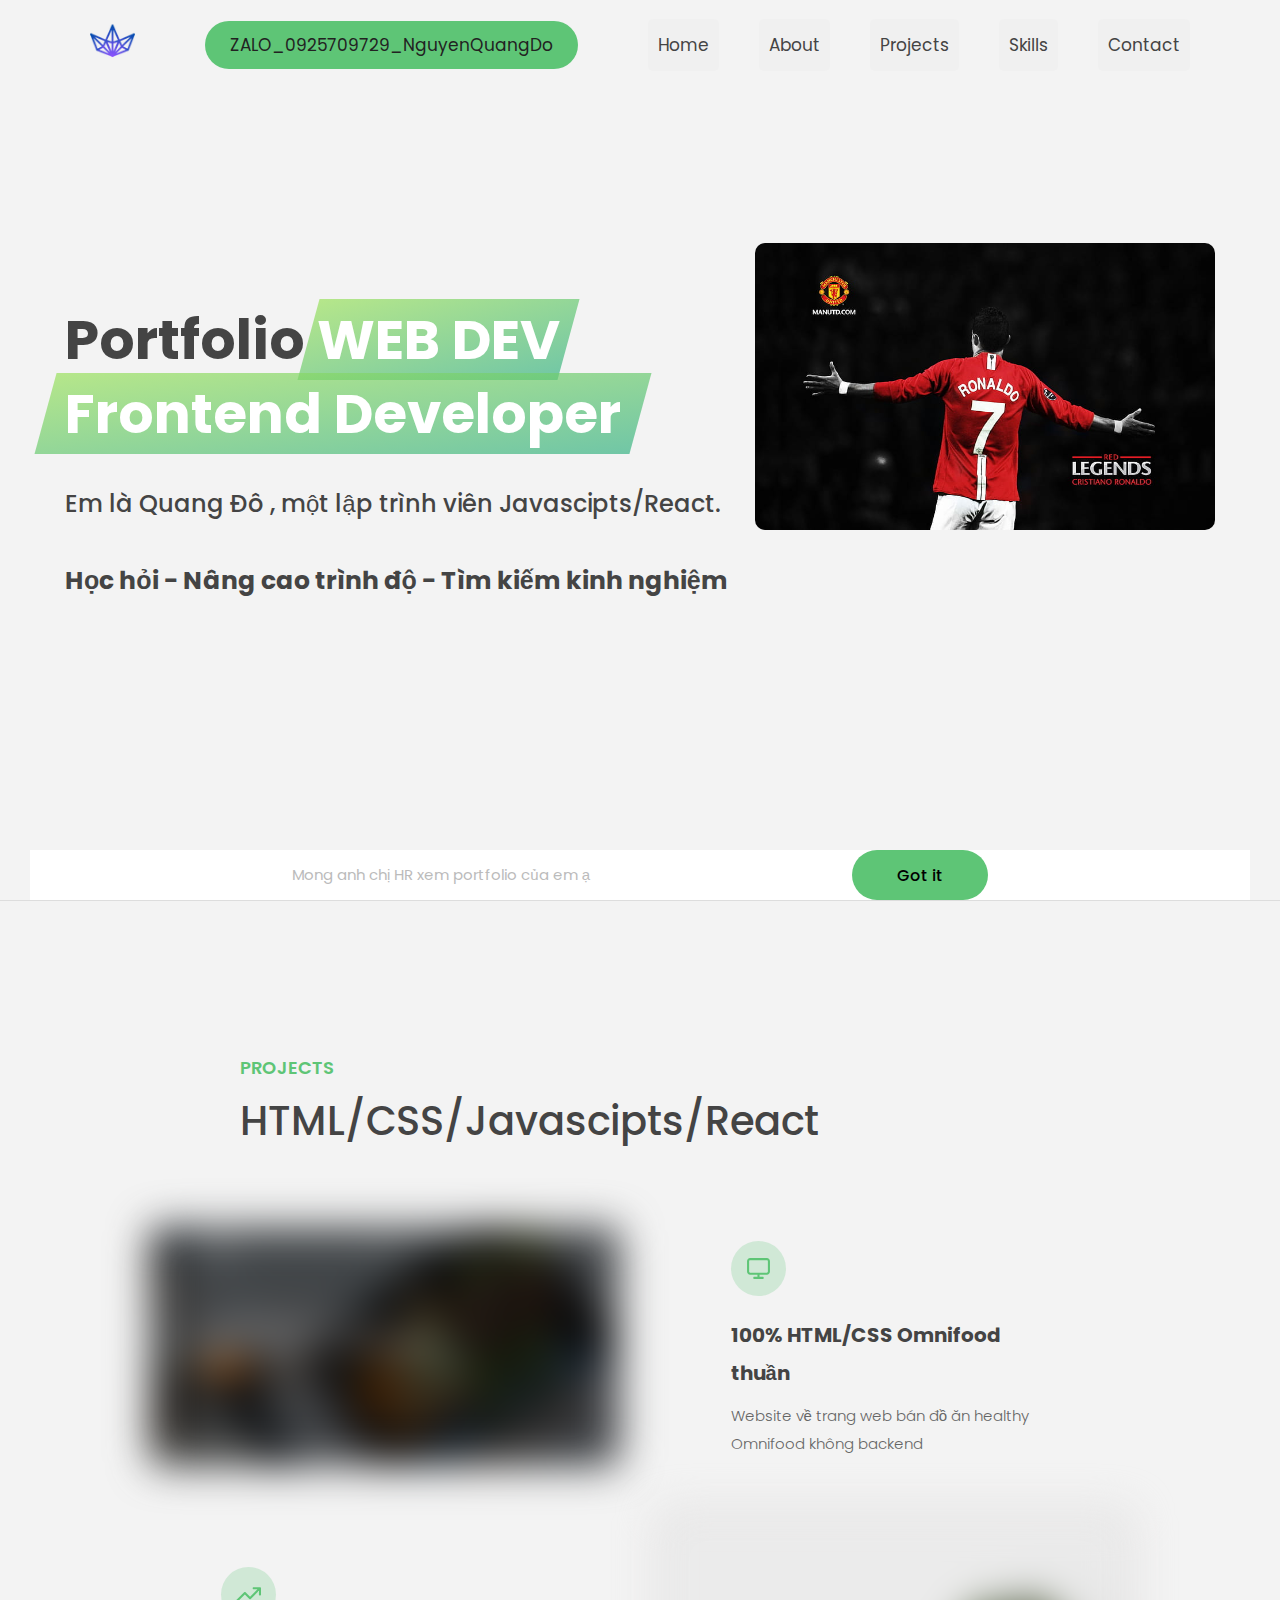
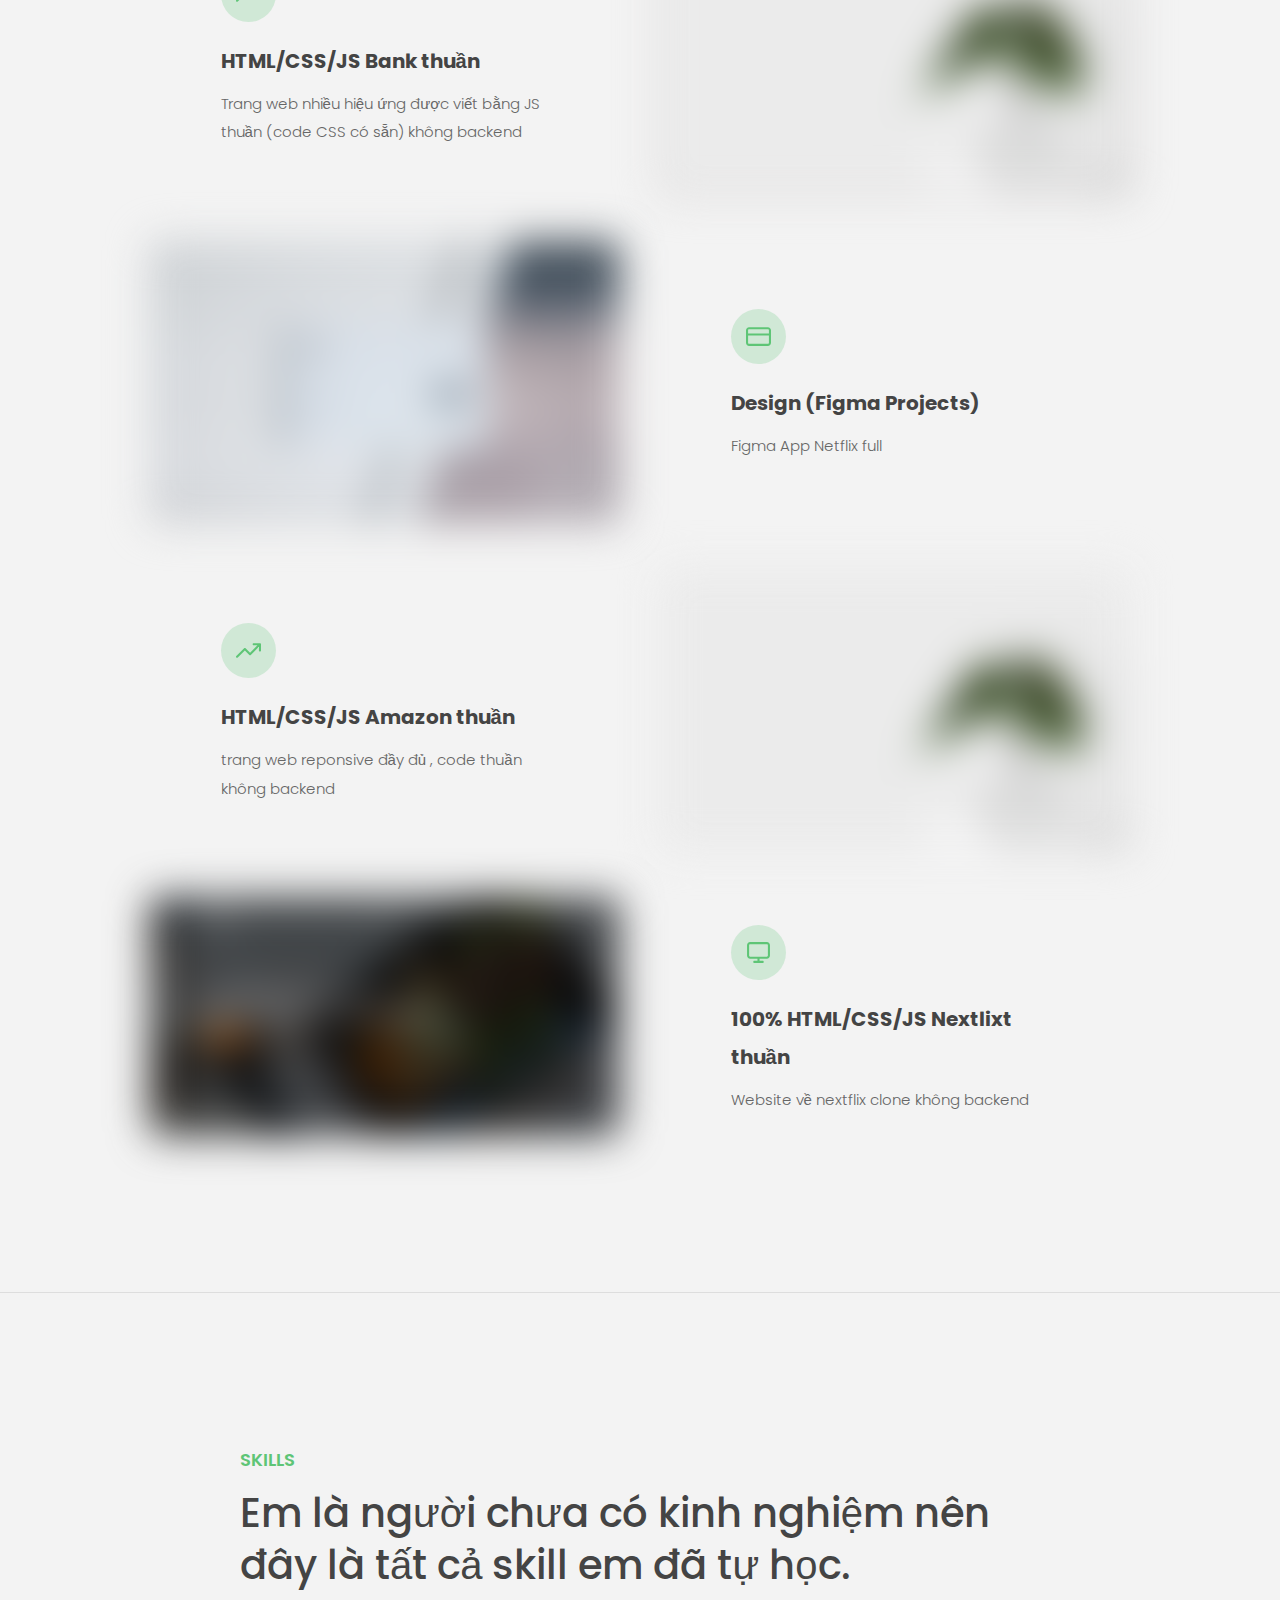
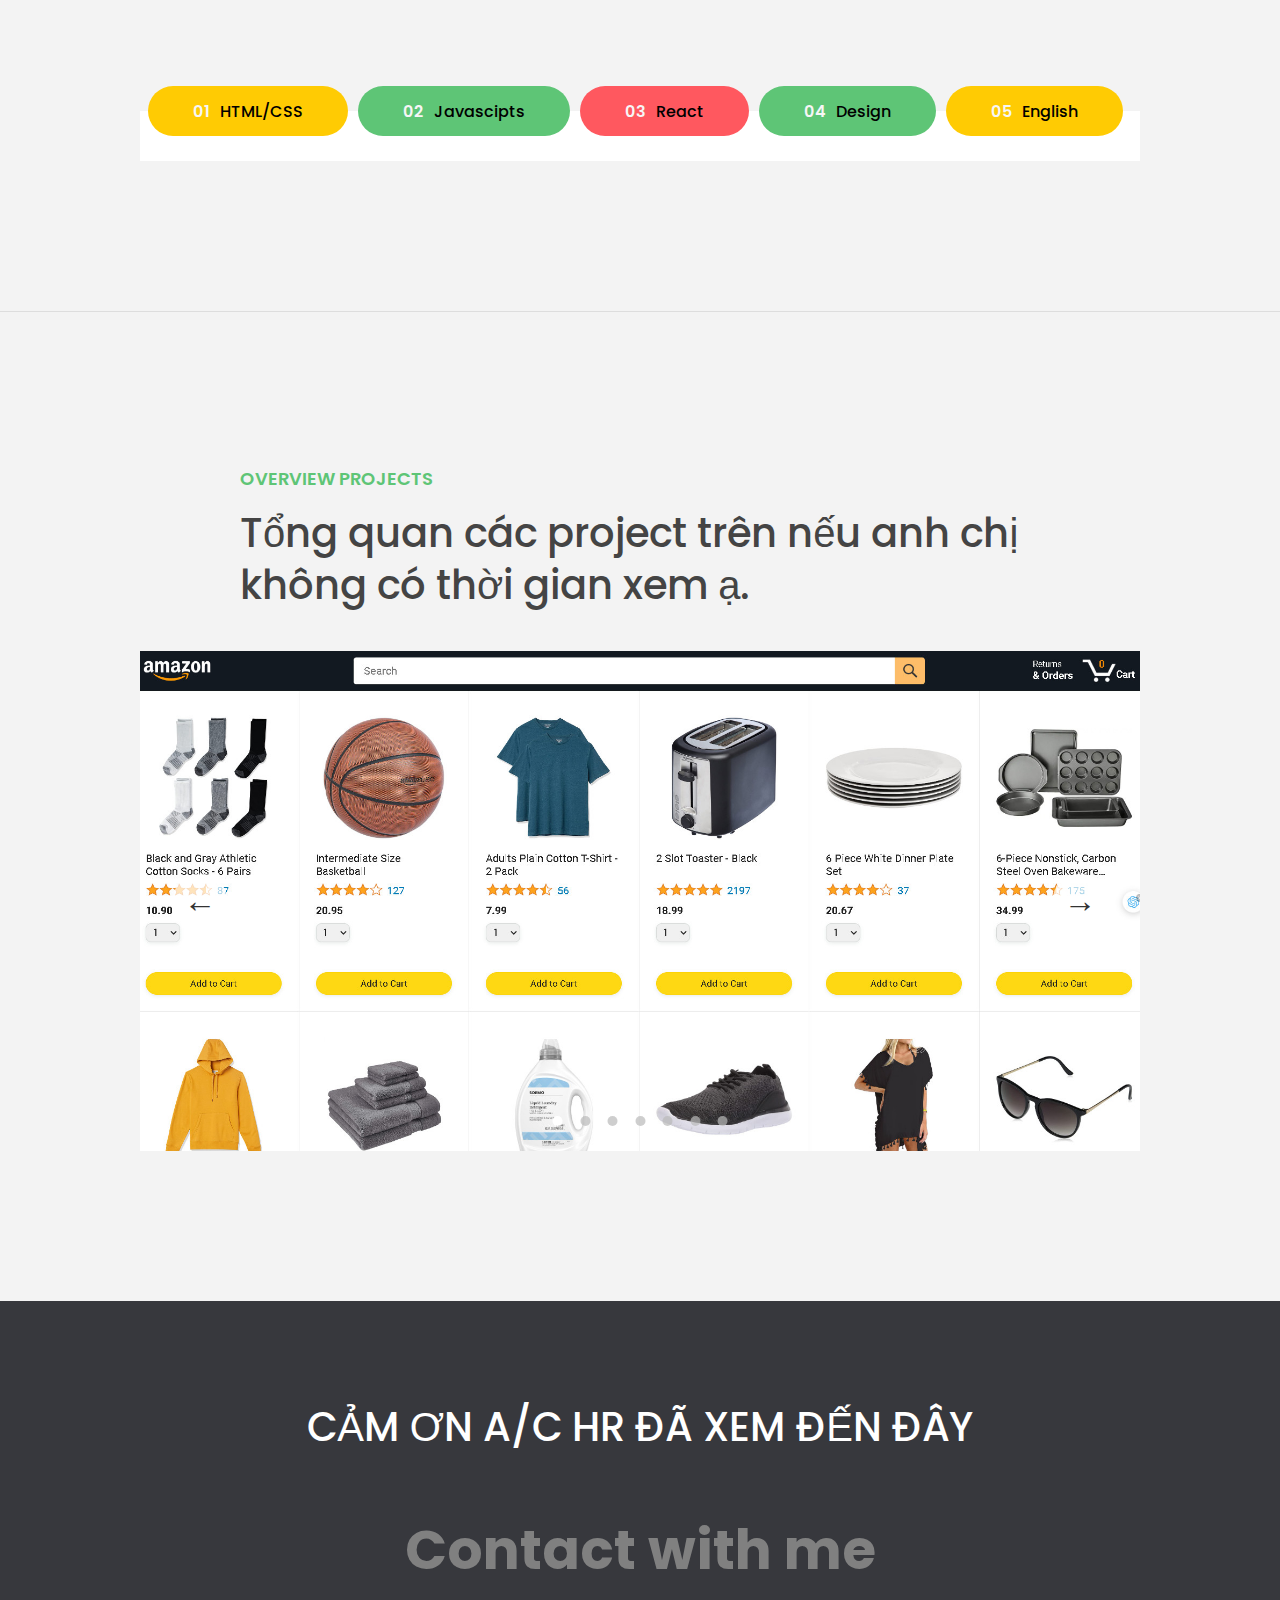
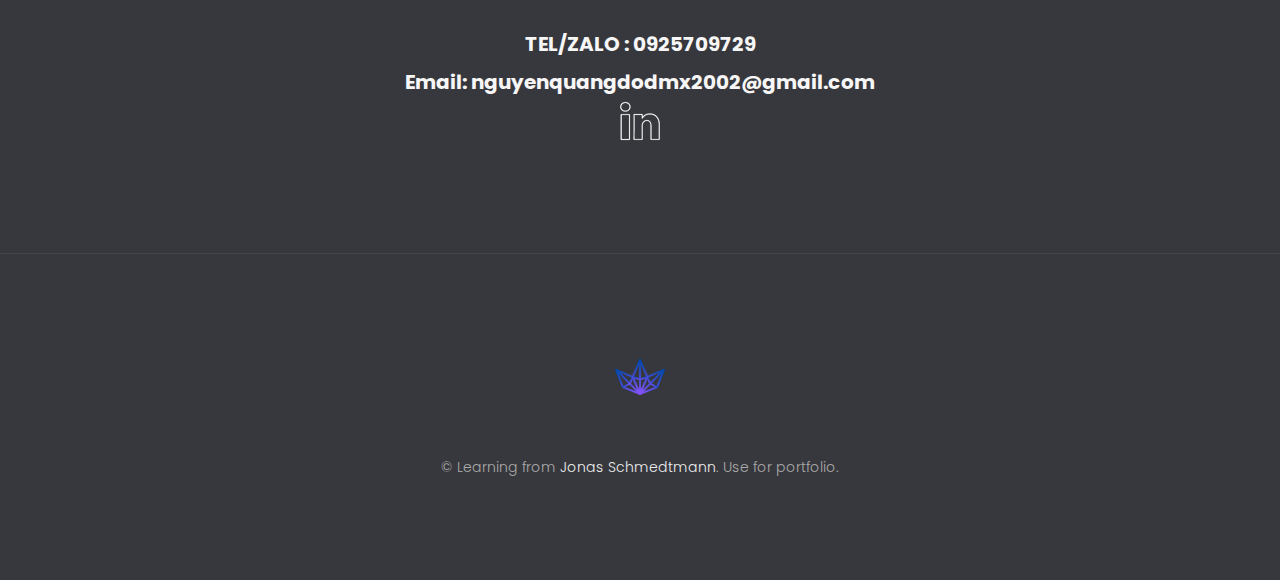
==== index.html @ 53f075ef "portfolio_nguyenquangdo_main" ====
<!DOCTYPE html>
<html lang="en">
  <head>
    <meta charset="UTF-8" />
    <meta name="viewport" content="width=device-width, initial-scale=1.0" />
    <meta http-equiv="X-UA-Compatible" content="ie=edge" />
    <link rel="shortcut icon" type="image/png" href="img/icon.png" />

    <link
      href="https://fonts.googleapis.com/css?family=Poppins:300,400,500,600&display=swap"
      rel="stylesheet"
    />
    <link rel="stylesheet" href="style.css" />
    <title>My Portfolio</title>
  </head>
  <body>
    <header class="header" id="section--0">
      <nav class="nav">
        <a href="#">
          <img
        
          src="img/logo.png"
          class="nav__logo"
          id="logo"
          designer="quangdo"
        />
        </a>
        <li class="nav__item">
          <a
            class="nav__link nav__link--btn CV_NguyenQuangDo"
            href="#"
            >ZALO_0925709729_NguyenQuangDo</a
          >
        </li>

        <ul class="nav__links">
          <li class="nav__item">
            <a class="nav__link" href="#section--0">Home</a>
          </li>
          <li class="nav__item">
            <a class="nav__link" href="#section--1">About</a>
          </li>
          <li class="nav__item">
            <a class="nav__link" href="#section--2">Projects</a>
          </li>
          <li class="nav__item">
            <a class="nav__link" href="#section--3">Skills</a>
          </li>
          <li class="nav__item">
            <a class="nav__link" href="#section--4">Contact</a>
          </li>
        </ul>
      </nav>

      <div class="header__title" id="section--1">
        <h1 onclick="alert('HTML')">
          Portfolio
          <!-- Green highlight effect -->
          <span class="highlight">WEB DEV</span>
          <br />
          <span class="highlight">Frontend Developer</span>
        </h1>
        <h4>Em là Quang Đô , một lập trình viên Javascipts/React.</h4>
        <h3>Học hỏi - Nâng cao trình độ - Tìm kiếm kinh nghiệm</h3>
        <button class="btn--text btn--scroll-to">
          <!-- tìm hiểu thêm &DownArrow; -->
        </button>
        <img
          style="border-radius: 10px;"

          src="img/cristianoronaldo.jpg"
          class="header__img"
          alt="Minimalist bank items"
        />
      </div>
    </header>

    <section class="section" id="section--2">
      <div class="section__title">
        <h2 class="section__description">Projects</h2>
        <h3 class="section__header">HTML/CSS/Javascipts/React</h3>
      </div>

      <div class="features">
        <a href="ommifood/index.html"
          ><img
          style="border-radius: 10px;"
            src="img/projectOMIFOOD.jpg"
            data-src="img/projectOMIFOOD.jpg"
            alt="Computer"
            class="features__img lazy-img"
        /></a>
        <div class="features__feature">
          <div class="features__icon">
            <svg>
              <use xlink:href="img/icons.svg#icon-monitor"></use>
            </svg>
          </div>
          <h5 class="features__header">100% HTML/CSS Omnifood thuần</h5>
          <p>Website về trang web bán đồ ăn healthy Omnifood không backend </p>
        </div>

        <div class="features__feature">
          <div class="features__icon">
            <svg>
              <use xlink:href="img/icons.svg#icon-trending-up"></use>
            </svg>
          </div>
          <h5 class="features__header">HTML/CSS/JS Bank thuần</h5>
          <p>
            Trang web nhiều hiệu ứng được viết bằng JS thuần (code CSS có sẵn) không backend 
          </p>
        </div>
        <a href="starter/index.html">
          <img
          style="border-radius: 10px; border: 1px solid rgb(92, 77, 77);"

            src="img/grow-lazy.jpg"
            data-src="img/projectBANK.jpg"
            alt="Plant"
            class="features__img lazy-img"
          />
        </a>
        <a
          href="https://www.figma.com/file/eUlFuoCcBc2XhLMXBKP9l5/Untitled?type=design&node-id=0%3A1&mode=design&t=bxxhyfHLruTXOp42-1"
        >
          <img
          style="border-radius: 10px;"

            src="img/card-lazy.jpg"
            data-src="img/projectFIGMA.jpg"
            alt="Credit card"
            class="features__img lazy-img"
          />
        </a>
        <div class="features__feature">
          <div class="features__icon">
            <svg>
              <use xlink:href="img/icons.svg#icon-credit-card"></use>
            </svg>
          </div>
          <h5 class="features__header">Design (Figma Projects) </h5>
          <p>Figma App Netflix full</p>
        </div>
        <div class="features__feature">
          <div class="features__icon">
            <svg>
              <use xlink:href="img/icons.svg#icon-trending-up"></use>
            </svg>
          </div>
          <h5 class="features__header">HTML/CSS/JS Amazon thuần </h5>
          <p>trang web reponsive đầy đủ , code thuần không backend  </p>
        </div>
        <a href="javascript-amazon-project-main/amazon.html">
          <img
          style="border-radius: 10px;"

            src="img/grow-lazy.jpg"
            data-src="img/amazon.jpg"
            alt="Plant"
            class="features__img lazy-img"
          />
        </a>
        <a href="nextflix/index.html"
          ><img
          style="border-radius: 10px;"
            src="img/projectOMIFOOD.jpg"
            data-src="img/nexflix.jpg"
            alt="Computer"
            class="features__img lazy-img"
        /></a>
        <div class="features__feature">
          <div class="features__icon">
            <svg>
              <use xlink:href="img/icons.svg#icon-monitor"></use>
            </svg>
          </div>
          <h5 class="features__header">100% HTML/CSS/JS Nextlixt thuần</h5>
          <p>Website về nextflix clone không backend </p>
        </div>
        <!-- <div class="features__feature">
          <div class="features__icon">
            <svg>
              <use xlink:href="img/icons.svg#icon-trending-up"></use>
            </svg>
          </div>
          <h5 class="features__header">HTML/TailwindCSS//JS Portfolio Responsive  </h5>
          <p>trang web reponsive đầy đủ , code thuần không backend  </p>
        </div>
        <a href="tailwind/index.html">
          <img
          style="border-radius: 10px;"
            src="img/grow-lazy.jpg"
            data-src="img/portfolioresponsive.jpg"
            alt="Plant"
            class="features__img lazy-img"
          />
        </a>
      </div> -->
    </section>

    <section class="section" id="section--3">
      <div class="section__title">
        <h2 class="section__description">Skills</h2>
        <h3 class="section__header">
          Em là người chưa có kinh nghiệm nên đây là tất cả skill em đã tự học.
        </h3>
      </div>

      <div class="operations">
        <div class="operations__tab-container">
          <button
            class="btn operations__tab operations__tab--1"
            operations__tab--active
            data-tab="1"
          >
            <span>01</span>HTML/CSS
          </button>
          <button class="btn operations__tab operations__tab--2" data-tab="2">
            <span>02</span>Javascipts
          </button>
          <button class="btn operations__tab operations__tab--3" data-tab="3">
            <span>03</span>React
          </button>
          <button class="btn operations__tab operations__tab--4" data-tab="4">
            <span>04</span>Design
          </button>
          <button class="btn operations__tab operations__tab--1" data-tab="5">
            <span>05</span>English
          </button>
        </div>
        <div
          class="operations__content operations__content--1 operations__content"
        ></div>

       
        <div class="operations__content operations__content--3">
          
      </div>

      <div class="operations__content operations__content--3"></div>
      <div class="operations__content operations__content--3"></div>
    </section>
    
   <section class="section" id="section--3">
      <div class="section__title section__title--testimonials">
        <h2 class="section__description">Overview projects  </h2>
        <h3 class="section__header">
          Tổng  quan các project trên nếu anh chị không có thời gian xem ạ.
        </h3>
      </div>

      <div class="slider"> 


        <div class="slide"><img src="img/amazon.jpg" alt="Photo 1" /></div>
        <div class="slide"><img src="img/projectBANK.jpg" alt="Photo 2" /></div>
        <div class="slide"><img src="img/portfolioresponsive.jpg" alt="Photo 3" /></div>
        <div class="slide"><img src="img/projectFIGMA.jpg" alt="Photo 4" /></div>
        <div class="slide"><img src="img/projectOMIFOOD.jpg" alt="Photo 5" /></div>
        <div class="slide"><img src="img/nexflix.jpg" alt="Photo 6" /></div>
        <div class="slide"><img src="img/portMain.jpg" alt="Photo 7" /></div>
        <button class="slider__btn slider__btn--left">&larr;</button>
        <button class="slider__btn slider__btn--right">&rarr;</button>
        <div class="dots"></div>
      </div>
    </section>

    <section class="section section--sign-up" id="section--4">
      <div class="section__title">
        <h3 class="section__header">CẢM ƠN A/C HR ĐÃ XEM ĐẾN ĐÂY</h3>
      </div>
      <form class="" style="font-weight: bold; font-size: 20px">
        <h1 style="color: gray">Contact with me</h1>
        <br />
        <span> TEL/ZALO : 0925709729</span> <br />
        <span> Email: nguyenquangdodmx2002@gmail.com</span> <br>
        <a href="https://www.linkedin.com/in/%C4%91%C3%B4-quang-7654a324a/"><img src="img/linkedin.png" alt=""> </a> <br>
      </form>
    </section>

    <footer class="footer">
      <a href="#"><img src="img/logo.png" alt="Logo" class="footer__logo" /></a>
      <p class="footer__copyright">
        &copy; Learning from
        <a class="footer__link twitter-link" target="_blank" href=""
          >Jonas Schmedtmann</a
        >. Use for portfolio.
      </p>
    </footer>

    <div class="modal hidden">
      <button class="btn--close-modal">&times;</button>
      <h2 class="modal__header">
        <br />
        <span class="highlight"></span>
      </h2>
      <form class="modal__form">
        <label>First Name</label>
        <input type="text" />
        <label>Last Name</label>
        <input type="text" />
        <label>Email Address</label>
        <input type="email" />
        <button class="btn">submit &rarr;</button>
      </form>
    </div>
    <div class="overlay hidden"></div>

    <script src="script.js"></script>
  </body>
</html>
---- style.css ----
/* The page is NOT responsive. You can implement responsiveness yourself if you wanna have some fun 😃 */

:root {
  --color-primary: #5ec576;
  --color-secondary: #ffcb03;
  --color-tertiary: #ff585f;
  --color-primary-darker: #4bbb7d;
  --color-secondary-darker: #ffbb00;
  --color-tertiary-darker: #fd424b;
  --color-primary-opacity: #5ec5763a;
  --color-secondary-opacity: #ffcd0331;
  --color-tertiary-opacity: #ff58602d;
  --gradient-primary: linear-gradient(to top left, #39b385, #9be15d);
  --gradient-secondary: linear-gradient(to top left, #ffb003, #ffcb03);
}

* {
  margin: 0;
  padding: 0;
  box-sizing: inherit;
}
h3 {
  font-size: 250%;
}
span {
  color: rgb(247, 246, 246);
}
html {
  scroll-behavior: smooth;
  font-size: 62.5%;
  box-sizing: border-box;
}

body {
  font-family: 'Poppins', sans-serif;
  scroll-behavior: smooth;

  font-weight: 300;
  color: #444;
  line-height: 1.9;
  background-color: #f3f3f3;
}
.nav__item {
  list-style: none;
}
/* GENERAL ELEMENTS */
.section {
  padding: 15rem 3rem;
  border-top: 1px solid #ddd;

  transition: transform 1s, opacity 1s;
}

.section--hidden {
  opacity: 0;
  transform: translateY(8rem);
}

.section__title {
  max-width: 80rem;
  margin: 0 auto 8rem auto;
}

.section__description {
  font-size: 1.8rem;
  font-weight: 600;
  text-transform: uppercase;
  color: var(--color-primary);
  margin-bottom: 1rem;
}

.section__header {
  font-size: 4rem;
  line-height: 1.3;
  font-weight: 500;
}

.btn {
  display: inline-block;
  background-color: var(--color-primary);
  font-size: 1.6rem;
  font-family: inherit;
  font-weight: 500;
  border: none;
  padding: 1.25rem 4.5rem;
  border-radius: 10rem;
  cursor: pointer;
  transition: all 0.3s;
}

.btn:hover {
  background-color: var(--color-primary-darker);
}

.btn--text {
  display: inline-block;
  background: none;
  font-size: 1.7rem;
  font-family: inherit;
  font-weight: 500;
  color: var(--color-primary);
  border: none;
  border-bottom: 1px solid currentColor;
  padding-bottom: 2px;
  cursor: pointer;
  transition: all 0.3s;
}

p {
  color: #666;
}

/* This is BAD for accessibility! Don't do in the real world! */
button:focus {
  outline: none;
}

img {
  transition: filter 0.5s;
}

.lazy-img {
  filter: blur(20px);
}

/* NAVIGATION */
.nav {
  display: flex;
  justify-content: space-between;
  align-items: center;
  height: 9rem;
  width: 100%;
  padding: 0 6rem;
  z-index: 100;
}

/* nav and stickly class at the same time */
.nav.sticky {
  position: fixed;
  background-color: rgba(255, 255, 255, 0.95);
}

.nav__logo {
  height: 4.5rem;
  transition: all 0.3s;
}

.nav__links {
  display: flex;
  align-items: center;
  list-style: none;
}

.nav__item {
  margin-left: 4rem;
}

.nav__link:link,
.nav__link:visited {
  font-size: 1.7rem;
  font-weight: 400;
  color: inherit;
  text-decoration: none;
  display: block;
  transition: all 0.3s;
}

.nav__link--btn:link,
.nav__link--btn:visited {
  padding: 0.8rem 2.5rem;
  border-radius: 3rem;
  background-color: var(--color-primary);
  color: #222;
}

.nav__link--btn:hover,
.nav__link--btn:active {
  color: inherit;
  background-color: var(--color-primary-darker);
  color: #333;
}

/* HEADER */
.header {
  padding: 0 3rem;
  height: 100vh;
  display: flex;
  flex-direction: column;
  align-items: center;
}

.header__title {
  flex: 1;

  max-width: 115rem;
  display: grid;
  grid-template-columns: 3fr 2fr;
  row-gap: 3rem;
  align-content: center;
  justify-content: center;

  align-items: start;
  justify-items: start;
}

h1 {
  font-size: 5.5rem;
  line-height: 1.35;
}

h4 {
  font-size: 2.4rem;
  font-weight: 500;
}

.header__img {
  width: 100%;
  grid-column: 2 / 3;
  grid-row: 1 / span 4;
  transform: translateY(-6rem);
}

.highlight {
  position: relative;
}

.highlight::after {
  display: block;
  content: '';
  position: absolute;
  bottom: 0;
  left: 0;
  height: 100%;
  width: 100%;
  z-index: -1;
  opacity: 0.7;
  transform: scale(1.07, 1.05) skewX(-15deg);
  background-image: var(--gradient-primary);
}

/* FEATURES */
.features {
  display: grid;
  grid-template-columns: 1fr 1fr;
  gap: 4rem;
  margin: 0 12rem;
}

.features__img {
  width: 100%;
}

.features__feature {
  align-self: center;
  justify-self: center;
  width: 70%;
  font-size: 1.5rem;
}

.features__icon {
  display: flex;
  align-items: center;
  justify-content: center;
  background-color: var(--color-primary-opacity);
  height: 5.5rem;
  width: 5.5rem;
  border-radius: 50%;
  margin-bottom: 2rem;
}

.features__icon svg {
  height: 2.5rem;
  width: 2.5rem;
  fill: var(--color-primary);
}

.features__header {
  font-size: 2rem;
  margin-bottom: 1rem;
}

/* OPERATIONS */
.operations {
  max-width: 100rem;
  margin: 12rem auto 0 auto;

  background-color: #fff;
}

.operations__tab-container {
  display: flex;
  justify-content: center;
}

.operations__tab {
  margin-right: 2.5rem;
  transform: translateY(-50%);
}

.operations__tab span {
  margin-right: 1rem;
  font-weight: 600;
  display: inline-block;
}

.operations__tab--1 {
  background-color: var(--color-secondary);
}

.operations__tab--1:hover {
  background-color: var(--color-secondary-darker);
}

.operations__tab--3 {
  background-color: var(--color-tertiary);
  margin: 0;
}

.operations__tab--3:hover {
  background-color: var(--color-tertiary-darker);
}

.operations__tab--active {
  transform: translateY(-66%);
}

.operations__content {
  display: none;

  /* JUST PRESENTATIONAL */
  font-size: 1.7rem;
  padding: 2.5rem 7rem 6.5rem 7rem;
}

.operations__content--active {
  display: grid;
  grid-template-columns: 7rem 1fr;
  column-gap: 3rem;
  row-gap: 0.5rem;
}

.operations__header {
  font-size: 2.25rem;
  font-weight: 500;
  align-self: center;
}

.operations__icon {
  display: flex;
  align-items: center;
  justify-content: center;
  height: 7rem;
  width: 7rem;
  border-radius: 50%;
}

.operations__icon svg {
  height: 2.75rem;
  width: 2.75rem;
}

.operations__content p {
  grid-column: 2;
}

.operations__icon--1 {
  background-color: var(--color-secondary-opacity);
}
.operations__icon--2 {
  background-color: var(--color-primary-opacity);
}
.operations__icon--3 {
  background-color: var(--color-tertiary-opacity);
}
.operations__icon--1 svg {
  fill: var(--color-secondary-darker);
}
.operations__icon--2 svg {
  fill: var(--color-primary);
}
.operations__icon--3 svg {
  fill: var(--color-tertiary);
}

/* SLIDER */
.slider {
  max-width: 100rem;
  height: 50rem;
  margin: 0 auto;
  position: relative;

  /* IN THE END */
  overflow: hidden;
}

.slide {
  position: absolute;
  top: 0;
  width: 100%;
  height: 50rem;

  display: flex;
  align-items: center;
  justify-content: center;

  /* THIS creates the animation! */
  transition: transform 1s;
}

.slide > img {
  /* Only for images that have different size than slide */
  width: 100%;
  height: 100%;
  object-fit: cover;
}

.slider__btn {
  position: absolute;
  top: 50%;
  z-index: 10;

  border: none;
  background: rgba(255, 255, 255, 0.7);
  font-family: inherit;
  color: #333;
  border-radius: 50%;
  height: 5.5rem;
  width: 5.5rem;
  font-size: 3.25rem;
  cursor: pointer;
}

.slider__btn--left {
  left: 6%;
  transform: translate(-50%, -50%);
}

.slider__btn--right {
  right: 6%;
  transform: translate(50%, -50%);
}

.dots {
  position: absolute;
  bottom: 5%;
  left: 50%;
  transform: translateX(-50%);
  display: flex;
}

.dots__dot {
  border: none;
  background-color: #b9b9b9;
  opacity: 0.7;
  height: 1rem;
  width: 1rem;
  border-radius: 50%;
  margin-right: 1.75rem;
  cursor: pointer;
  transition: all 0.5s;

  /* Only necessary when overlying images */
  /* box-shadow: 0 0.6rem 1.5rem rgba(0, 0, 0, 0.7); */
}

.dots__dot:last-child {
  margin: 0;
}

.dots__dot--active {
  background-color: #fff;
  /* background-color: #888; */
  opacity: 1;
}

/* TESTIMONIALS */
.testimonial {
  width: 65%;
  position: relative;
}

.testimonial::before {
  content: '\201C';
  position: absolute;
  top: -5.7rem;
  left: -6.8rem;
  line-height: 1;
  font-size: 20rem;
  font-family: inherit;
  color: var(--color-primary);
  z-index: -1;
}

.testimonial__header {
  font-size: 2.25rem;
  font-weight: 500;
  margin-bottom: 1.5rem;
}

.testimonial__text {
  font-size: 1.7rem;
  margin-bottom: 3.5rem;
  color: #666;
}

.testimonial__author {
  margin-left: 3rem;
  font-style: normal;

  display: grid;
  grid-template-columns: 6.5rem 1fr;
  column-gap: 2rem;
}

.testimonial__photo {
  grid-row: 1 / span 2;
  width: 6.5rem;
  border-radius: 50%;
}

.testimonial__name {
  font-size: 1.7rem;
  font-weight: 500;
  align-self: end;
  margin: 0;
}

.testimonial__location {
  font-size: 1.5rem;
}

.section__title--testimonials {
  margin-bottom: 4rem;
}

/* SIGNUP */
.section--sign-up {
  background-color: #37383d;
  border-top: none;
  border-bottom: 1px solid #444;
  text-align: center;
  padding: 10rem 3rem;
}

.section--sign-up .section__header {
  color: #fff;
  text-align: center;
}

.section--sign-up .section__title {
  margin-bottom: 6rem;
}

.section--sign-up .btn {
  font-size: 1.9rem;
  padding: 2rem 5rem;
}

/* FOOTER */
.footer {
  padding: 10rem 3rem;
  background-color: #37383d;
}

.footer__nav {
  list-style: none;
  display: flex;
  justify-content: center;
  margin-bottom: 5rem;
}

.footer__item {
  margin-right: 4rem;
}

.footer__link {
  font-size: 1.6rem;
  color: #eee;
  text-decoration: none;
}

.footer__logo {
  height: 5rem;
  display: block;
  margin: 0 auto;
  margin-bottom: 5rem;
}

.footer__copyright {
  font-size: 1.4rem;
  color: #aaa;
  text-align: center;
}

.footer__copyright .footer__link {
  font-size: 1.4rem;
}

/* MODAL WINDOW */
.modal {
  position: fixed;
  top: 50%;
  left: 50%;
  transform: translate(-50%, -50%);
  max-width: 60rem;
  background-color: #f3f3f3;
  padding: 5rem 6rem;
  box-shadow: 0 4rem 6rem rgba(0, 0, 0, 0.3);
  z-index: 1000;
  transition: all 0.5s;
}

.overlay {
  position: fixed;
  top: 0;
  left: 0;
  width: 100%;
  height: 100%;
  background-color: rgba(0, 0, 0, 0.5);
  backdrop-filter: blur(4px);
  z-index: 100;
  transition: all 0.5s;
}

.modal__header {
  font-size: 3.25rem;
  margin-bottom: 4.5rem;
  line-height: 1.5;
}

.modal__form {
  margin: 0 3rem;
  display: grid;
  grid-template-columns: 1fr 2fr;
  align-items: center;
  gap: 2.5rem;
}

.modal__form label {
  font-size: 1.7rem;
  font-weight: 500;
}

.modal__form input {
  font-size: 1.7rem;
  padding: 1rem 1.5rem;
  border: 1px solid #ddd;
  border-radius: 0.5rem;
}

.modal__form button {
  grid-column: 1 / span 2;
  justify-self: center;
  margin-top: 1rem;
}

.btn--close-modal {
  font-family: inherit;
  color: inherit;
  position: absolute;
  top: 0.5rem;
  right: 2rem;
  font-size: 4rem;
  cursor: pointer;
  border: none;
  background: none;
}

.hidden {
  visibility: hidden;
  opacity: 0;
}

/* COOKIE MESSAGE */
.cookie-message {
  display: flex;
  align-items: center;
  justify-content: space-evenly;
  width: 100%;
  background-color: white;
  color: #bbb;
  font-size: 1.5rem;
  font-weight: 400;
}
.operations__tab {
  margin-right: 10px; /* Điều chỉnh giá trị theo ý muốn */
}
/* Đầu tiên, thiết lập kích thước và các thuộc tính cho liên kết */
.nav__link {
  display: inline-block;
  padding: 10px;
  background-color: #f0f0f0;
  border-radius: 5px;
  text-decoration: none;
}

/* Sử dụng pseudo class :hover để thay đổi nền và hiển thị ảnh */
.nav__link:hover {
  background-color: #ccc;
  background-size: cover; /* Hiển thị ảnh đầy đủ trong phạm vi của liên kết */
  background-position: center; /* Căn giữa ảnh */
}
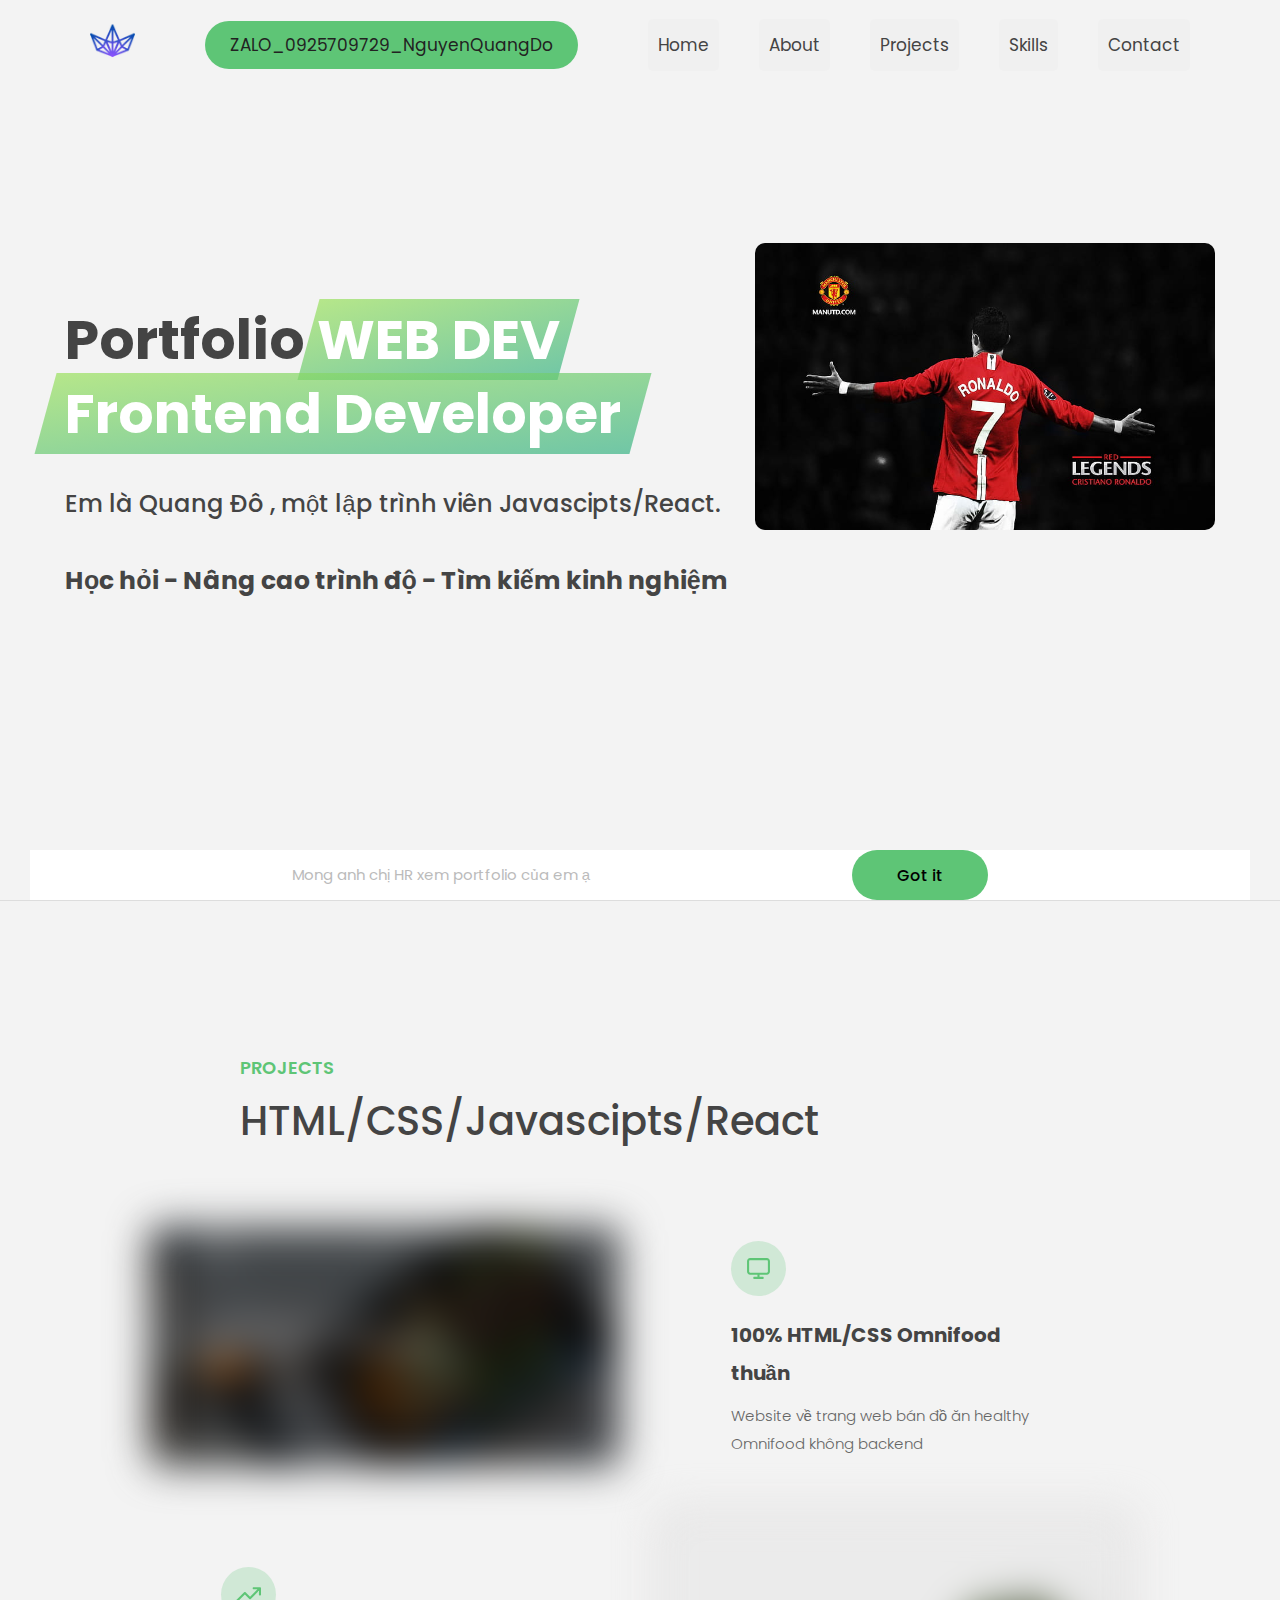
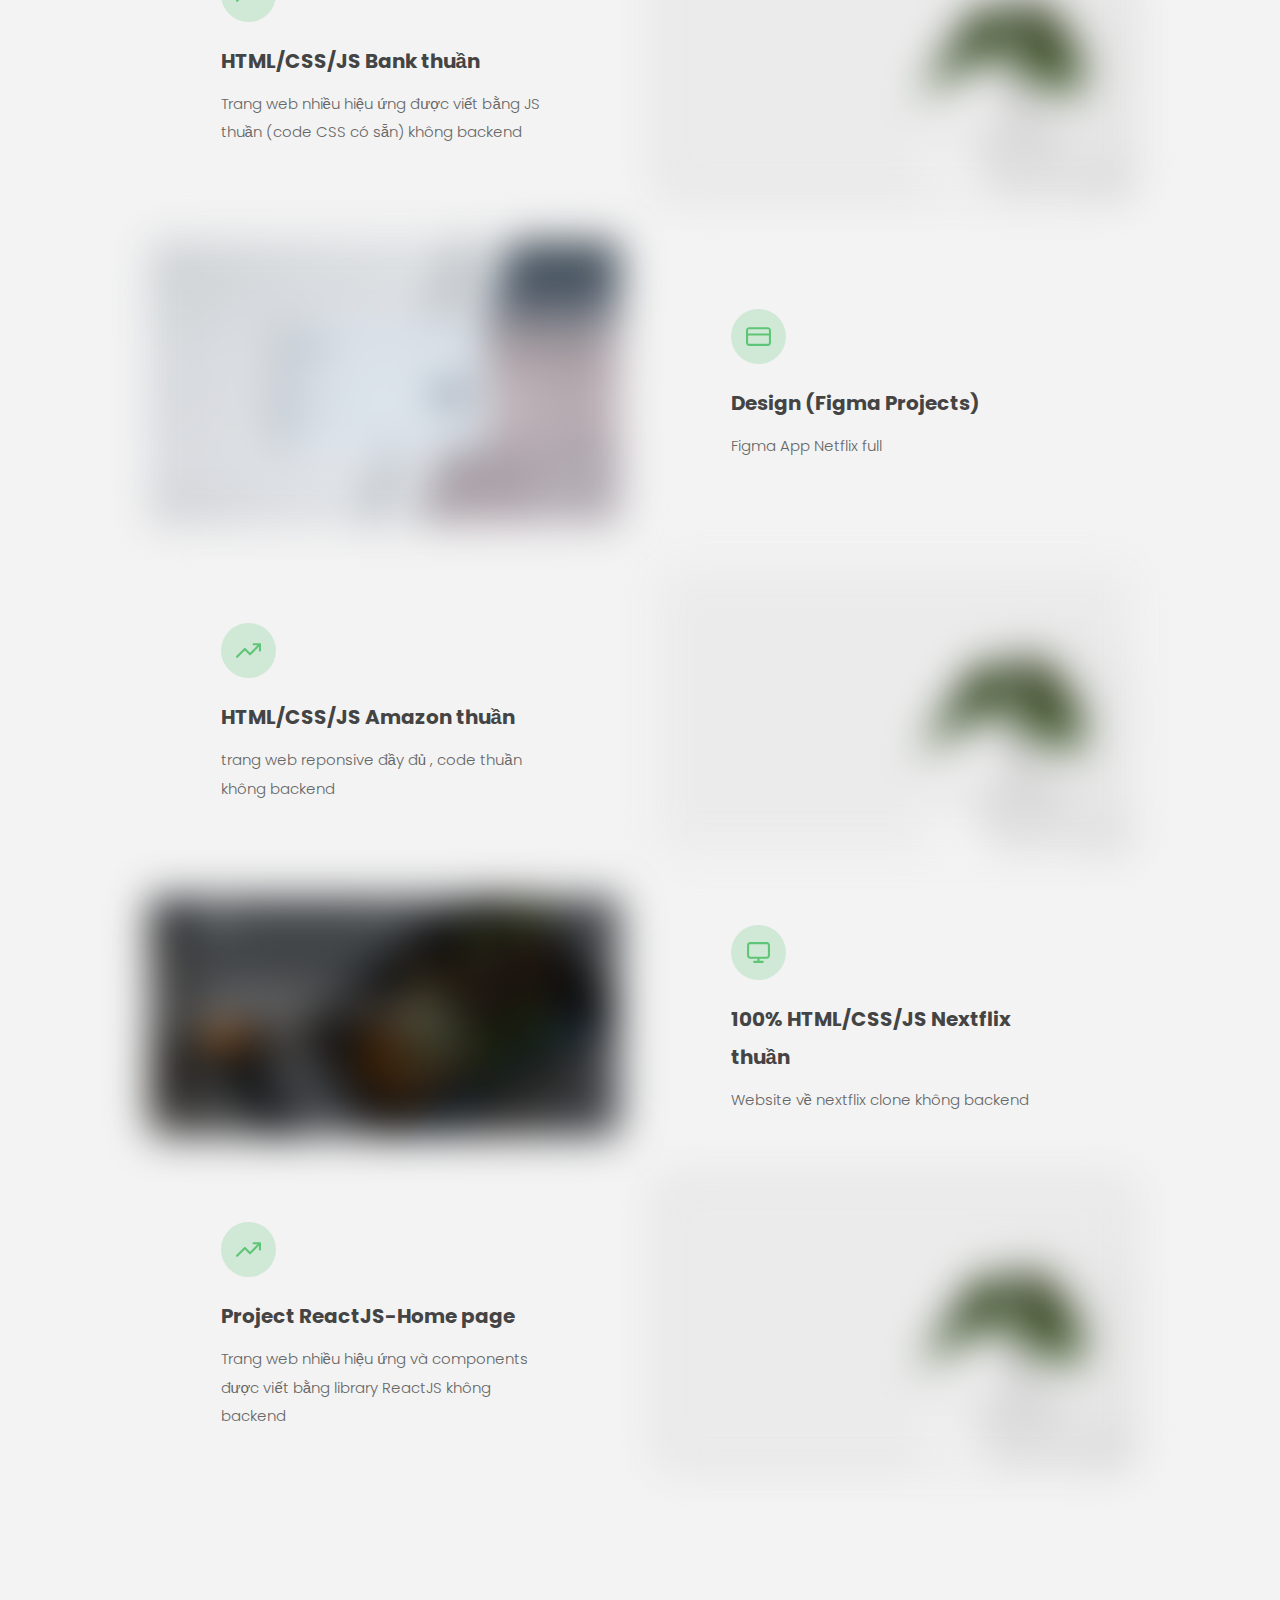
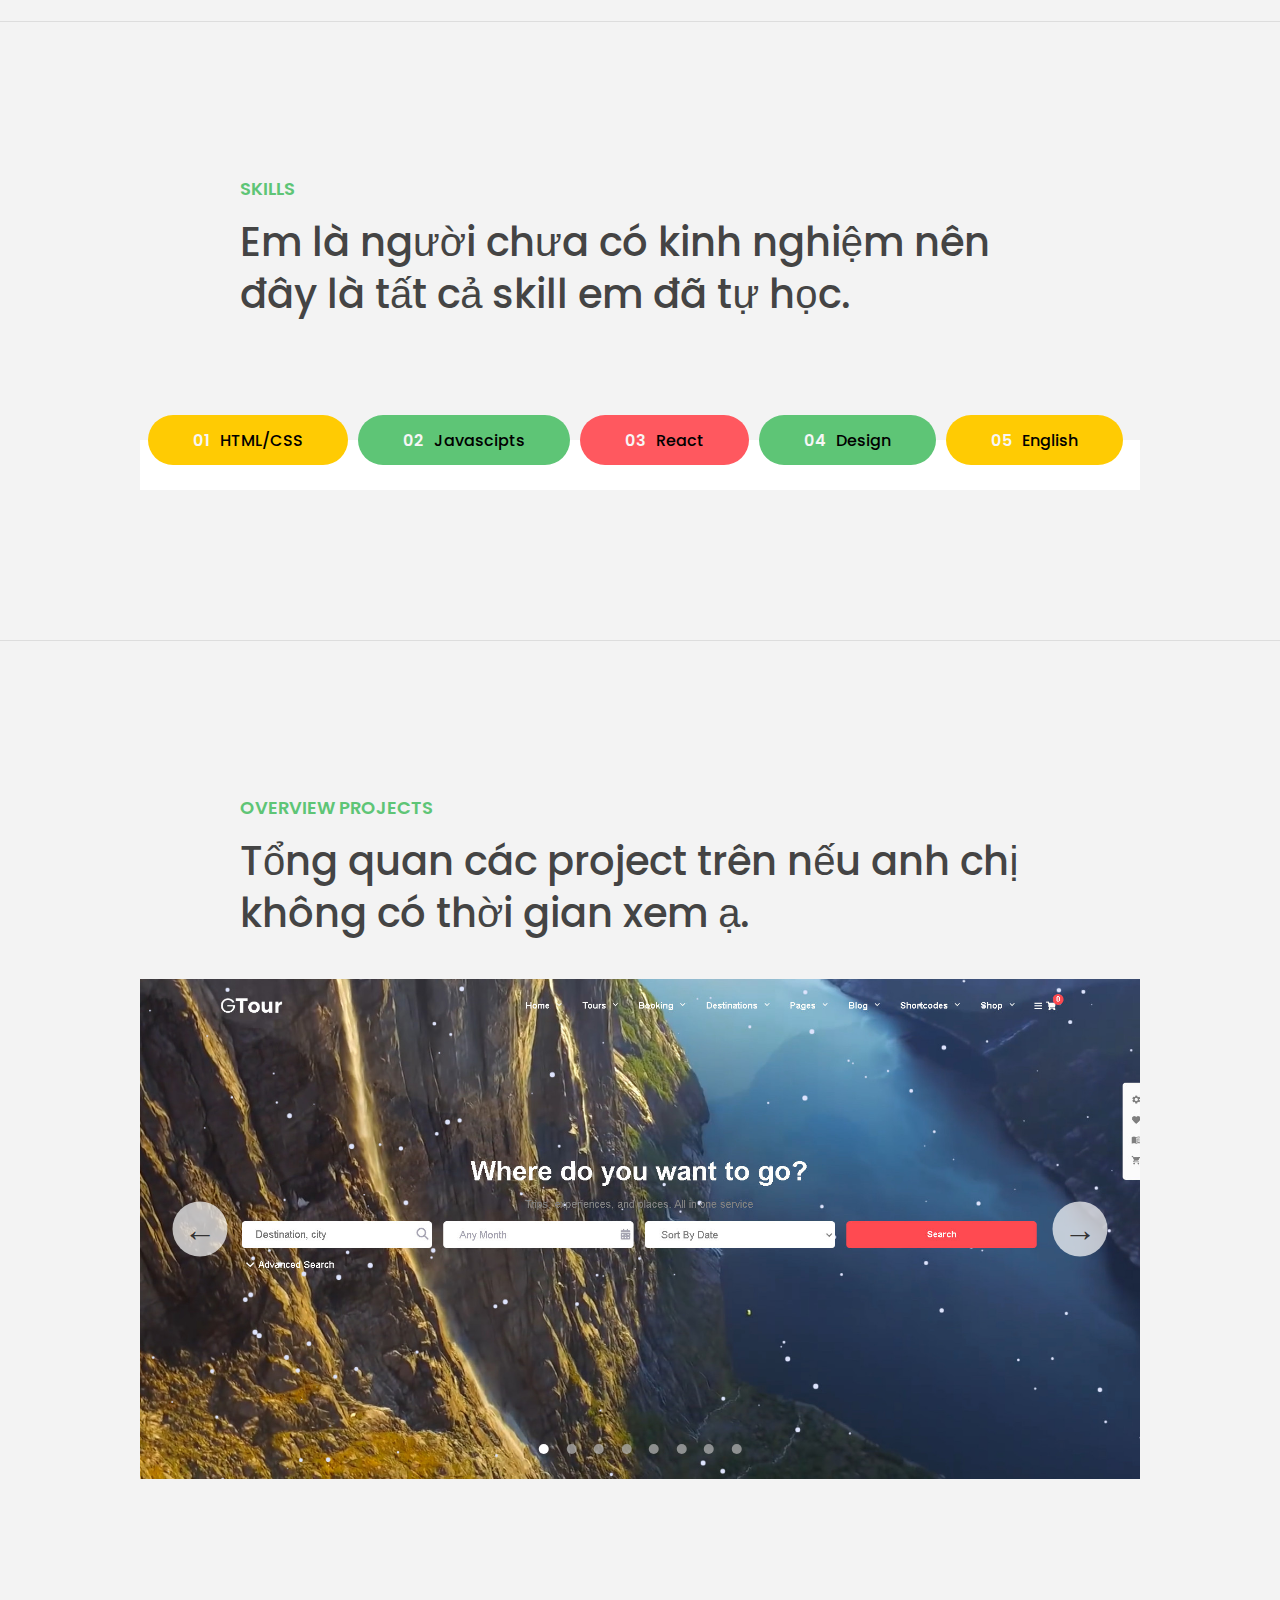
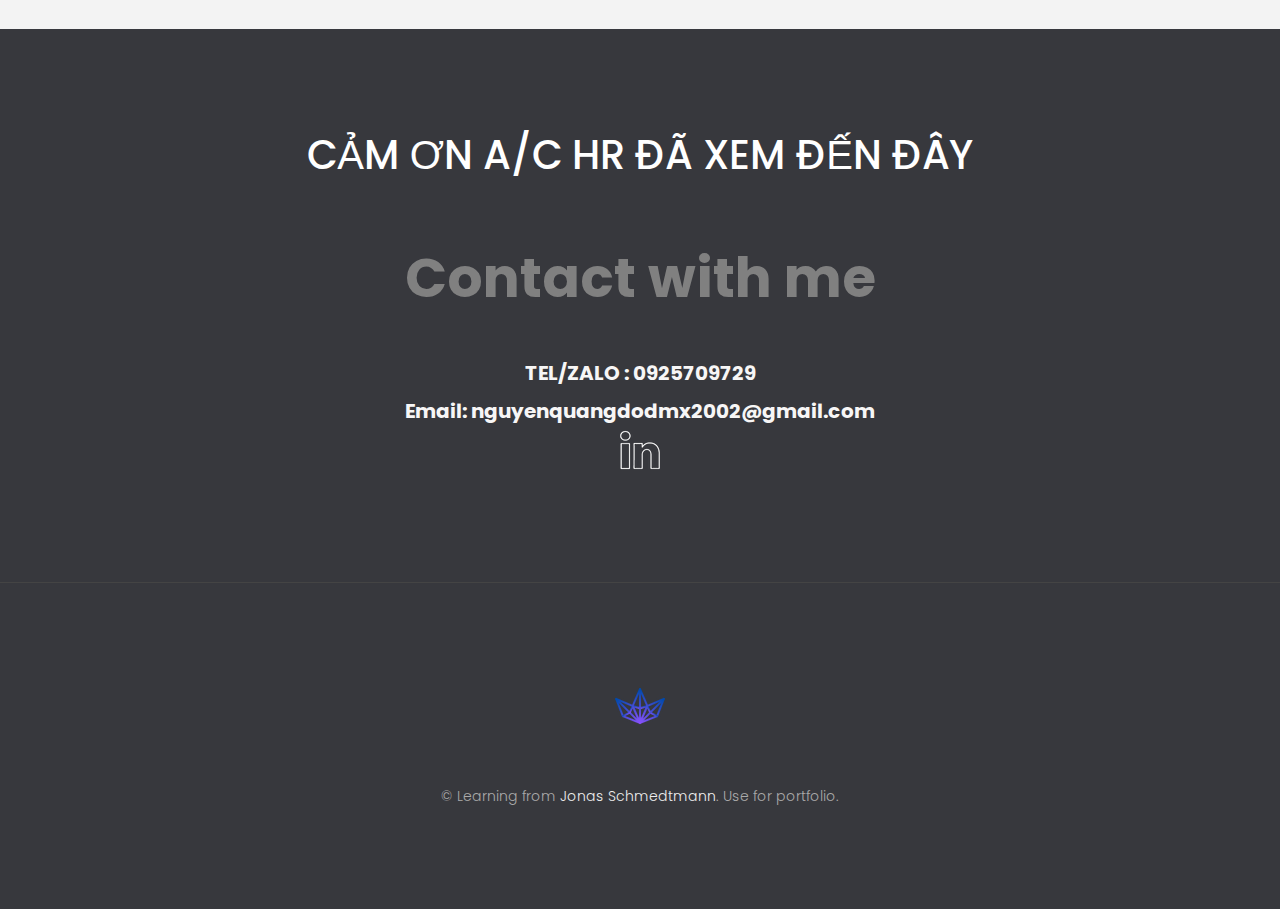
==== commit ffe48673: "update react-homepage projects" ====
--- a/index.html
+++ b/index.html
@@ -80,7 +80,8 @@
         <h2 class="section__description">Projects</h2>
         <h3 class="section__header">HTML/CSS/Javascipts/React</h3>
       </div>
-
+      
+            
       <div class="features">
         <a href="ommifood/index.html"
           ><img
@@ -175,9 +176,30 @@
               <use xlink:href="img/icons.svg#icon-monitor"></use>
             </svg>
           </div>
-          <h5 class="features__header">100% HTML/CSS/JS Nextlixt thuần</h5>
+          <h5 class="features__header">100% HTML/CSS/JS Nextflix thuần</h5>
           <p>Website về nextflix clone không backend </p>
         </div>
+        <div class="features__feature">
+          <div class="features__icon">
+            <svg>
+              <use xlink:href="img/icons.svg#icon-trending-up"></use>
+            </svg>
+          </div>
+          <h5 class="features__header">Project ReactJS-Home page</h5>
+          <p>
+            Trang web nhiều hiệu ứng và components được viết bằng library ReactJS không backend 
+          </p>
+        </div>
+        <a href="starter/index.html">
+          <img
+          style="border-radius: 10px; border: 1px solid rgb(92, 77, 77);"
+
+            src="img/grow-lazy.jpg"
+            data-src="img/react-homepage.jpg"
+            alt="Plant"
+            class="features__img lazy-img"
+          />
+        </a>
         <!-- <div class="features__feature">
           <div class="features__icon">
             <svg>
@@ -252,7 +274,8 @@
 
       <div class="slider"> 
 
-
+        <div class="slide"><img src="img/react-homepage.jpg" alt="Photo 1" /></div>
+        
         <div class="slide"><img src="img/amazon.jpg" alt="Photo 1" /></div>
         <div class="slide"><img src="img/projectBANK.jpg" alt="Photo 2" /></div>
         <div class="slide"><img src="img/portfolioresponsive.jpg" alt="Photo 3" /></div>
